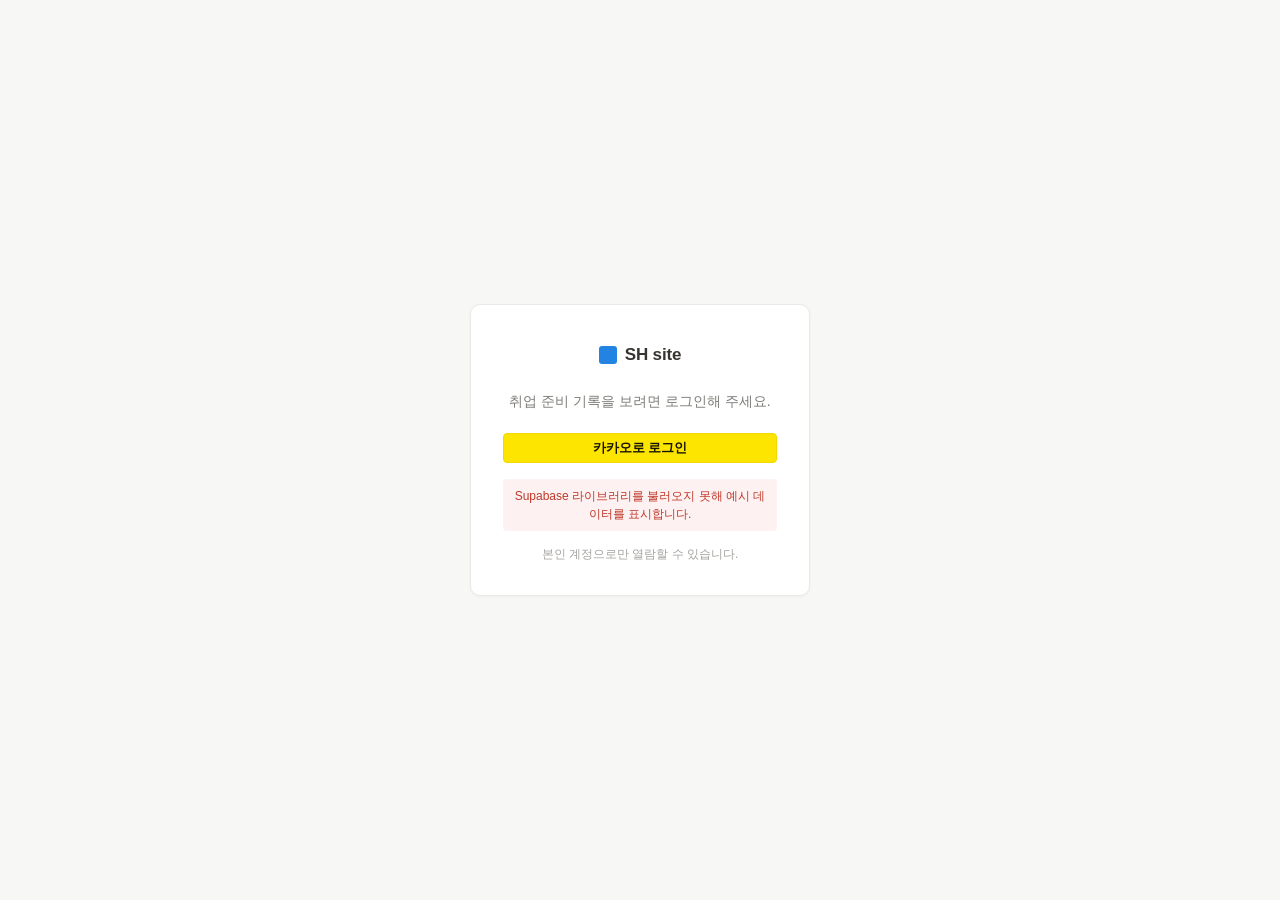
==== app.html @ 49d4a508 "Split login and site into separate pages The single-page gate did not actually hide the app: .layout" ====
<!DOCTYPE html>
<html lang="ko">
<head>
  <meta charset="UTF-8" />
  <meta name="viewport" content="width=device-width, initial-scale=1.0" />
  <title>SH site</title>
  <link rel="stylesheet" href="./assets/css/style.css" />
</head>
<body>
  <!-- 사이트 본문. 로그인하지 않은 상태로 들어오면 app.js가 로그인 페이지(./)로 되돌립니다. -->
  <div class="layout" id="layout">
    <aside class="sidebar">
      <div class="sidebar-head">
        <span class="site-mark"></span>
        <span class="site-title">SH site</span>
      </div>
      <nav class="sidebar-nav" id="nav"></nav>
      <div class="authbar" id="authbar"></div>
    </aside>

    <main class="main">
      <div class="page" id="view"></div>
    </main>
  </div>

  <!-- Supabase 연결 설정 (URL / anon key) -->
  <script src="./assets/js/supabase-config.js"></script>

  <!-- 예시 데이터: Supabase 설정 전(로컬 개발)에만 읽기 전용으로 표시됩니다 -->
  <script src="./data/companies.js"></script>
  <script src="./data/industries.js"></script>
  <script src="./data/jobs.js"></script>
  <script src="./data/goals.js"></script>

  <!-- 앱 (ES 모듈 → 로컬에서 열 때는 file:// 이 아니라 로컬 서버가 필요합니다) -->
  <script type="module" src="./assets/js/app.js"></script>
</body>
</html>
---- assets/css/style.css ----
/* =========================================================
   SH site — Notion 스타일 정적 사이트
   빌드 도구 없이 순수 CSS
   ========================================================= */

:root {
  /* 색상 (무채색 위주 — 노션 팔레트) */
  --sidebar-bg: #f7f7f5;
  --main-bg: #ffffff;
  --text: #37352f;
  --text-muted: rgba(55, 53, 47, 0.65);
  --text-faint: rgba(55, 53, 47, 0.45);
  --border: #e9e9e7;
  --border-soft: rgba(55, 53, 47, 0.09);
  --hover-bg: rgba(55, 53, 47, 0.055);
  --active-bg: rgba(55, 53, 47, 0.085);
  --accent: #2383e2;

  --radius: 4px;
  --sidebar-w: 248px;
}

* { box-sizing: border-box; }

/* display 를 지정한 요소에도 hidden 속성이 확실히 먹도록 */
[hidden] { display: none !important; }

html, body {
  margin: 0;
  padding: 0;
  height: 100%;
}

body {
  background: var(--main-bg);
  color: var(--text);
  font-family: ui-sans-serif, -apple-system, BlinkMacSystemFont, "Segoe UI",
    "Apple SD Gothic Neo", "Pretendard", "Noto Sans KR", "Malgun Gothic", sans-serif;
  font-size: 15px;
  line-height: 1.6;
  -webkit-font-smoothing: antialiased;
}

a { color: inherit; text-decoration: none; }

/* ---------------------------------------------------------
   레이아웃
   --------------------------------------------------------- */
.layout {
  display: flex;
  min-height: 100vh;
}

.sidebar {
  width: var(--sidebar-w);
  flex: 0 0 var(--sidebar-w);
  background: var(--sidebar-bg);
  border-right: 1px solid var(--border);
  padding: 12px 8px 12px;
  position: sticky;
  top: 0;
  height: 100vh;
  overflow-y: auto;
  display: flex;
  flex-direction: column;
}

.main {
  flex: 1 1 auto;
  background: var(--main-bg);
  min-width: 0;
}

.page {
  max-width: 860px;
  margin: 0 auto;
  padding: 56px 60px 120px;
}

/* ---------------------------------------------------------
   사이드바 상단 (아이콘 + 사이트 제목)
   화살표/검색창 없음. 대신 첫 메뉴까지 38px 여백.
   --------------------------------------------------------- */
.sidebar-head {
  display: flex;
  align-items: center;
  gap: 8px;
  padding: 6px 8px;
  margin-bottom: 38px;
}

.site-mark {
  width: 18px;
  height: 18px;
  flex: 0 0 18px;
  border-radius: 3px;
  background: var(--accent);
}

.site-title {
  font-size: 14px;
  font-weight: 600;
  color: var(--text);
  letter-spacing: -0.01em;
}

/* ---------------------------------------------------------
   사이드바 메뉴
   --------------------------------------------------------- */
.sidebar-nav {
  display: flex;
  flex-direction: column;
  gap: 1px;
}

.nav-item {
  display: flex;
  align-items: center;
  gap: 8px;
  padding: 6px 8px;
  border-radius: var(--radius);
  font-size: 13px;
  line-height: 1.3;
  color: var(--text-muted);
  cursor: pointer;
  user-select: none;
  white-space: nowrap;
  overflow: hidden;
  text-overflow: ellipsis;
}

.nav-item:hover { background: var(--hover-bg); }

/* 활성 상태: 강조색이 아니라 옅은 회색 배경 + 살짝 굵은 글씨 */
.nav-item.is-active {
  background: var(--active-bg);
  color: var(--text);
  font-weight: 600;
}

.nav-item .ico {
  flex: 0 0 16px;
  width: 16px;
  height: 16px;
  display: inline-flex;
  align-items: center;
  justify-content: center;
  color: var(--text-faint);
}

.nav-item.is-active .ico { color: var(--text-muted); }

.nav-item .label {
  overflow: hidden;
  text-overflow: ellipsis;
}

/* 하위 항목 (산업 분석 / 목표 관리) */
.nav-item.is-sub {
  padding-left: 30px;
  font-size: 13px;
}

.nav-item.is-sub .ico {
  flex: 0 0 14px;
  width: 14px;
  height: 14px;
}

/* ---------------------------------------------------------
   페이지 공통 요소
   --------------------------------------------------------- */
.page-label {
  font-size: 12px;
  font-weight: 500;
  letter-spacing: 0.04em;
  color: var(--text-faint);
  margin-bottom: 6px;
}

.page-title {
  font-size: 32px;
  line-height: 1.25;
  font-weight: 700;
  letter-spacing: -0.02em;
  margin: 0 0 8px;
}

.page-desc {
  color: var(--text-muted);
  font-size: 14px;
  margin: 0 0 32px;
}

/* 소제목: 본문(15px)보다 작은 글씨 */
.section-head {
  font-size: 13px;
  font-weight: 600;
  color: var(--text);
  letter-spacing: 0.01em;
  margin: 36px 0 12px;
}

.section-head.first { margin-top: 24px; }

.section-sub {
  font-size: 12px;
  color: var(--text-faint);
  margin: -8px 0 12px;
}

.divider {
  height: 1px;
  background: var(--border-soft);
  border: 0;
  margin: 32px 0;
}

.empty {
  color: var(--text-faint);
  font-size: 14px;
  padding: 24px 0;
}

.back-link {
  display: inline-flex;
  align-items: center;
  gap: 6px;
  font-size: 13px;
  color: var(--text-muted);
  padding: 4px 8px;
  margin: 0 0 16px -8px;
  border-radius: var(--radius);
}

.back-link:hover { background: var(--hover-bg); }

/* ---------------------------------------------------------
   캘린더
   --------------------------------------------------------- */
.calendar-wrap {
  border: 1px solid var(--border);
  border-radius: 6px;
  overflow: hidden;
  background: #fff;
}

.calendar-wrap iframe {
  display: block;
  width: 100%;
  height: 520px;
  border: 0;
}

/* ---------------------------------------------------------
   목표 카드 / 진행률
   --------------------------------------------------------- */
.goal-grid {
  display: grid;
  grid-template-columns: repeat(2, minmax(0, 1fr));
  gap: 12px;
}

.goal-card {
  border: 1px solid var(--border);
  border-radius: 6px;
  padding: 14px 16px 16px;
  background: #fff;
  cursor: pointer;
}

.goal-card:hover { background: #fcfcfb; }

.goal-card .card-title {
  font-size: 13px;
  font-weight: 600;
  margin-bottom: 2px;
}

.goal-card .card-meta {
  font-size: 12px;
  color: var(--text-faint);
  margin-bottom: 12px;
}

.progress-row {
  display: flex;
  align-items: center;
  gap: 10px;
}

.progress {
  flex: 1 1 auto;
  height: 6px;
  border-radius: 999px;
  background: rgba(55, 53, 47, 0.08);
  overflow: hidden;
}

.progress > span {
  display: block;
  height: 100%;
  border-radius: 999px;
  background: var(--accent);
}

.progress-value {
  flex: 0 0 auto;
  font-size: 12px;
  font-weight: 600;
  color: var(--text-muted);
  font-variant-numeric: tabular-nums;
  min-width: 34px;
  text-align: right;
}

/* Daily: 미완료 / 완료 2단 */
.goal-columns {
  display: grid;
  grid-template-columns: repeat(2, minmax(0, 1fr));
  gap: 12px 28px;
  align-items: start;
}

.goal-column { min-width: 0; }

.column-head {
  display: flex;
  align-items: center;
  gap: 6px;
  font-size: 12px;
  font-weight: 600;
  color: var(--text-faint);
  letter-spacing: 0.02em;
  margin: 0 0 8px;
  padding: 0 0 8px 2px;
  border-bottom: 1px solid var(--border);
}

.column-count {
  font-weight: 500;
  color: var(--text-faint);
  background: rgba(55, 53, 47, 0.06);
  border-radius: 999px;
  padding: 1px 7px;
  font-variant-numeric: tabular-nums;
}

/* 목표 관리 페이지 리스트 (체크리스트) */
.goal-list { display: flex; flex-direction: column; gap: 2px; }

.goal-row {
  display: flex;
  align-items: flex-start;
  gap: 10px;
  padding: 12px 10px;
  border-radius: var(--radius);
  border-bottom: 1px solid var(--border-soft);
}

.goal-row:hover { background: var(--hover-bg); }

.goal-check {
  flex: 0 0 auto;
  width: 16px;
  height: 16px;
  margin: 3px 0 0;
  accent-color: var(--accent);
  cursor: pointer;
}

.goal-check:disabled { cursor: default; opacity: 0.55; }

.goal-body { flex: 1 1 auto; min-width: 0; }

.goal-row .goal-row-top {
  display: flex;
  align-items: baseline;
  justify-content: space-between;
  gap: 12px;
}

.goal-row .goal-name {
  font-size: 14px;
  font-weight: 500;
  word-break: keep-all;
}

.goal-row .goal-controls {
  display: flex;
  gap: 4px;
  flex-shrink: 0;
  opacity: 0;
  transition: opacity 0.12s ease;
}

.goal-row:hover .goal-controls,
.goal-row:focus-within .goal-controls { opacity: 1; }

.goal-date {
  font-size: 12px;
  color: var(--text-faint);
  font-variant-numeric: tabular-nums;
  margin-top: 2px;
}

.goal-detail {
  font-size: 13px;
  color: var(--text-muted);
  line-height: 1.6;
  white-space: pre-line;
  margin: 6px 0 0;
}

/* 완료 표시 */
.goal-row.is-done .goal-name {
  text-decoration: line-through;
  color: var(--text-faint);
  font-weight: 400;
}

.goal-row.is-done .goal-detail { color: var(--text-faint); }

/* ---------------------------------------------------------
   필터 칩
   --------------------------------------------------------- */
.filters {
  display: flex;
  flex-direction: column;
  gap: 8px;
  margin: 20px 0 24px;
}

.filter-row {
  display: flex;
  align-items: center;
  gap: 6px;
  flex-wrap: wrap;
}

.filter-row .filter-label {
  font-size: 12px;
  color: var(--text-faint);
  width: 56px;
  flex: 0 0 56px;
}

.chip {
  font: inherit;
  font-size: 12px;
  line-height: 1.4;
  padding: 4px 10px;
  border-radius: 999px;
  border: 1px solid var(--border);
  background: #fff;
  color: var(--text-muted);
  cursor: pointer;
  white-space: nowrap;
}

.chip:hover { background: var(--hover-bg); }

.chip.is-on {
  background: var(--text);
  border-color: var(--text);
  color: #fff;
  font-weight: 500;
}

.result-count {
  font-size: 12px;
  color: var(--text-faint);
  margin-bottom: 8px;
}

/* ---------------------------------------------------------
   테이블
   --------------------------------------------------------- */
.table-wrap { overflow-x: auto; }

table.tbl {
  width: 100%;
  border-collapse: collapse;
  font-size: 14px;
}

table.tbl th {
  text-align: left;
  font-size: 12px;
  font-weight: 500;
  color: var(--text-faint);
  padding: 8px 10px;
  border-bottom: 1px solid var(--border);
  white-space: nowrap;
}

table.tbl td {
  padding: 10px;
  border-bottom: 1px solid var(--border-soft);
  vertical-align: top;
}

table.tbl tbody tr.clickable { cursor: pointer; }
table.tbl tbody tr.clickable:hover { background: var(--hover-bg); }

.cell-strong { font-weight: 500; }
.cell-muted { color: var(--text-muted); }

.cell-memo {
  color: var(--text-muted);
  font-size: 13px;
  max-width: 260px;
}

.nowrap { white-space: nowrap; }

/* 배지 (기본은 무채색) */
.badge {
  display: inline-block;
  font-size: 12px;
  line-height: 1.4;
  padding: 2px 8px;
  border-radius: 999px;
  background: rgba(55, 53, 47, 0.06);
  color: var(--text-muted);
  white-space: nowrap;
}

.badge.badge-on {
  background: rgba(35, 131, 226, 0.1);
  color: #1a6dbb;
}

.badge.badge-done {
  background: rgba(55, 53, 47, 0.08);
  color: var(--text-muted);
}

.badge.badge-urgent {
  background: rgba(224, 62, 62, 0.1);
  color: #c0392b;
}

.link-out {
  color: var(--accent);
  font-size: 13px;
  white-space: nowrap;
}

.link-out:hover { text-decoration: underline; }

/* ---------------------------------------------------------
   상세 페이지
   --------------------------------------------------------- */
.meta-row {
  display: flex;
  flex-wrap: wrap;
  gap: 6px;
  margin-bottom: 28px;
}

.kv {
  display: grid;
  grid-template-columns: 120px 1fr;
  gap: 6px 16px;
  font-size: 14px;
  margin: 0;
}

.kv dt {
  color: var(--text-faint);
  font-size: 13px;
}

.kv dd { margin: 0; }

.prose {
  font-size: 15px;
  color: var(--text);
  white-space: pre-line;
  margin: 0;
}

.prose.muted { color: var(--text-muted); }

.note-card {
  border: 1px solid var(--border);
  border-radius: 6px;
  padding: 14px 16px;
  margin-bottom: 10px;
}

.note-card .note-head {
  display: flex;
  align-items: center;
  gap: 8px;
  margin-bottom: 8px;
}

.note-card .note-round { font-size: 13px; font-weight: 600; }
.note-card .note-date { font-size: 12px; color: var(--text-faint); }

.note-card ul {
  margin: 0 0 10px;
  padding-left: 18px;
  font-size: 14px;
}

.note-card li { margin-bottom: 4px; }

.note-card .note-review {
  font-size: 13px;
  color: var(--text-muted);
  white-space: pre-line;
  border-top: 1px solid var(--border-soft);
  padding-top: 8px;
}

.card-link-list { display: flex; flex-direction: column; gap: 2px; }

.card-link {
  display: flex;
  align-items: center;
  justify-content: space-between;
  gap: 12px;
  padding: 12px 10px;
  border-radius: var(--radius);
  border-bottom: 1px solid var(--border-soft);
  cursor: pointer;
}

.card-link:hover { background: var(--hover-bg); }

.card-link .cl-title { font-size: 14px; font-weight: 500; }
.card-link .cl-sub { font-size: 12px; color: var(--text-faint); }

/* ---------------------------------------------------------
   로그인 화면 (게이트)
   --------------------------------------------------------- */
.gate {
  min-height: 100vh;
  display: flex;
  align-items: center;
  justify-content: center;
  padding: 24px;
  background: var(--sidebar-bg);
}

.gate-card {
  width: 100%;
  max-width: 340px;
  background: #fff;
  border: 1px solid var(--border);
  border-radius: 10px;
  padding: 36px 32px 32px;
  text-align: center;
  box-shadow: 0 1px 3px rgba(15, 15, 15, 0.04);
}

.gate-brand {
  display: flex;
  align-items: center;
  justify-content: center;
  gap: 8px;
  margin-bottom: 22px;
}

.gate-title {
  font-size: 17px;
  font-weight: 700;
  letter-spacing: -0.01em;
}

.gate-desc {
  font-size: 14px;
  color: var(--text-muted);
  margin: 0 0 20px;
  line-height: 1.6;
}

.gate-btn {
  width: 100%;
  padding: 10px 16px;
  font-size: 14px;
}

.gate-note {
  font-size: 12px;
  color: var(--text-faint);
  margin: 14px 0 0;
  line-height: 1.5;
}

.gate-error {
  color: #c0392b;
  background: rgba(224, 62, 62, 0.07);
  border-radius: var(--radius);
  padding: 8px 10px;
  margin-top: 16px;
}

/* 2단계: 환영 화면 */
.gate-welcome { padding: 40px 32px 28px; }

.gate-avatar {
  width: 56px;
  height: 56px;
  border-radius: 50%;
  object-fit: cover;
  display: block;
  margin: 0 auto 18px;
  border: 1px solid var(--border);
}

.gate-avatar-blank { background: rgba(55, 53, 47, 0.07); }

.gate-hello {
  font-size: 13px;
  color: var(--text-faint);
  margin: 0 0 4px;
}

.gate-username {
  font-size: 22px;
  font-weight: 700;
  letter-spacing: -0.02em;
  margin: 0 0 6px;
}

.gate-summary {
  font-size: 13px;
  color: var(--text-muted);
  margin: 0 0 22px;
}

.gate-link {
  display: block;
  margin: 14px auto 0;
  font: inherit;
  font-size: 12px;
  color: var(--text-faint);
  background: none;
  border: 0;
  padding: 4px;
  cursor: pointer;
  text-decoration: underline;
  text-underline-offset: 2px;
}

.gate-link:hover { color: var(--text-muted); }

/* ---------------------------------------------------------
   로그인 바 (사이드바 하단)
   --------------------------------------------------------- */
.authbar {
  margin-top: auto;
  padding: 10px 8px 4px;
  border-top: 1px solid var(--border);
  display: flex;
  flex-direction: column;
  gap: 6px;
}

.auth-note {
  font-size: 11px;
  line-height: 1.45;
  color: var(--text-faint);
  word-break: keep-all;
}

.auth-user {
  font-size: 12px;
  font-weight: 600;
  color: var(--text-muted);
  white-space: nowrap;
  overflow: hidden;
  text-overflow: ellipsis;
  padding: 0 2px;
}

/* ---------------------------------------------------------
   버튼
   --------------------------------------------------------- */
.btn {
  font: inherit;
  font-size: 13px;
  line-height: 1.4;
  padding: 5px 12px;
  border-radius: var(--radius);
  border: 1px solid var(--border);
  background: #fff;
  color: var(--text);
  cursor: pointer;
  white-space: nowrap;
}

.btn:hover { background: #f3f3f1; }
.btn:disabled { opacity: 0.5; cursor: default; }

.btn-sm { font-size: 12px; padding: 3px 9px; }
.btn-block { width: 100%; }

.btn-primary {
  background: var(--accent);
  border-color: var(--accent);
  color: #fff;
}
.btn-primary:hover { background: #1b74cc; }

.btn-quiet { color: var(--text-faint); }
.btn-quiet:hover { color: #c0392b; border-color: #e3c2c2; background: #fdf5f5; }

.btn-danger {
  background: #d64545;
  border-color: #d64545;
  color: #fff;
}
.btn-danger:hover { background: #c23b3b; }

.btn-kakao {
  background: #fee500;
  border-color: #f2d900;
  color: #191600;
  font-weight: 600;
}
.btn-kakao:hover { background: #f7dd00; }

/* ---------------------------------------------------------
   페이지 헤더 / 배너
   --------------------------------------------------------- */
.page-head {
  display: flex;
  align-items: flex-start;
  justify-content: space-between;
  gap: 16px;
}

.page-actions {
  display: flex;
  gap: 6px;
  flex-shrink: 0;
  padding-top: 22px;
}

.section-head-row {
  display: flex;
  align-items: center;
  justify-content: space-between;
  gap: 12px;
}

.section-actions { display: flex; gap: 6px; }

.title-sub {
  font-size: 18px;
  font-weight: 400;
  color: var(--text-faint);
}

.banner {
  font-size: 13px;
  color: var(--text-muted);
  background: rgba(55, 53, 47, 0.04);
  border: 1px solid var(--border);
  border-radius: 6px;
  padding: 10px 14px;
  margin-bottom: 24px;
}

.banner-warn {
  background: rgba(224, 62, 62, 0.06);
  border-color: rgba(224, 62, 62, 0.2);
  color: #a33;
}

.banner-action {
  display: flex;
  align-items: center;
  justify-content: space-between;
  gap: 12px;
  flex-wrap: wrap;
}

/* ---------------------------------------------------------
   목표 관리
   --------------------------------------------------------- */
.summary-list {
  display: flex;
  flex-direction: column;
  gap: 2px;
}

.summary-row {
  display: flex;
  align-items: center;
  gap: 20px;
  padding: 14px 10px;
  border-radius: var(--radius);
  border-bottom: 1px solid var(--border-soft);
  cursor: pointer;
}

.summary-row:hover { background: var(--hover-bg); }

.summary-row .progress-row { flex: 1 1 auto; }

.summary-name {
  flex: 0 0 150px;
  font-size: 14px;
  font-weight: 600;
  display: flex;
  flex-direction: column;
  gap: 2px;
}

.summary-sub {
  font-size: 12px;
  font-weight: 400;
  color: var(--text-faint);
}

.period-summary {
  display: flex;
  align-items: center;
  gap: 14px;
  padding: 12px 14px;
  border: 1px solid var(--border);
  border-radius: 6px;
  margin-bottom: 24px;
}

.period-summary-label {
  font-size: 12px;
  color: var(--text-faint);
  white-space: nowrap;
}

.period-summary .progress-row { flex: 1 1 auto; }

.row-actions {
  display: flex;
  gap: 4px;
  align-items: flex-start;
}

.note-head .spacer { flex: 1 1 auto; }

/* ---------------------------------------------------------
   모달
   --------------------------------------------------------- */
.modal-overlay {
  position: fixed;
  inset: 0;
  background: rgba(15, 15, 15, 0.4);
  display: flex;
  align-items: center;
  justify-content: center;
  padding: 24px;
  z-index: 100;
}

.modal {
  background: #fff;
  border-radius: 8px;
  box-shadow: 0 12px 40px rgba(15, 15, 15, 0.2);
  width: 100%;
  max-width: 520px;
  max-height: 86vh;
  overflow-y: auto;
  padding: 22px 24px 20px;
}

.modal-sm { max-width: 380px; }

.modal-title {
  font-size: 16px;
  font-weight: 600;
  margin: 0 0 18px;
}

.modal-message {
  font-size: 14px;
  margin: 0 0 18px;
  line-height: 1.5;
}

.modal-form { display: flex; flex-direction: column; gap: 14px; }

.field { display: flex; flex-direction: column; gap: 5px; }

.field-label {
  font-size: 12px;
  color: var(--text-faint);
}

.field-hint {
  font-size: 11px;
  color: var(--text-faint);
}

.field input,
.field select,
.field textarea {
  font: inherit;
  font-size: 14px;
  color: var(--text);
  background: #fff;
  border: 1px solid var(--border);
  border-radius: var(--radius);
  padding: 7px 10px;
  width: 100%;
}

.field textarea { resize: vertical; line-height: 1.55; }

.field input:focus,
.field select:focus,
.field textarea:focus {
  outline: none;
  border-color: var(--accent);
  box-shadow: 0 0 0 2px rgba(35, 131, 226, 0.15);
}

.modal-actions {
  display: flex;
  justify-content: flex-end;
  gap: 8px;
  margin-top: 4px;
}

.modal-err {
  font-size: 12px;
  color: #c0392b;
  background: rgba(224, 62, 62, 0.07);
  border-radius: var(--radius);
  padding: 8px 10px;
  margin: 0;
}

/* ---------------------------------------------------------
   토스트
   --------------------------------------------------------- */
.toast {
  position: fixed;
  right: 20px;
  bottom: 20px;
  z-index: 200;
  background: var(--text);
  color: #fff;
  font-size: 13px;
  padding: 10px 16px;
  border-radius: 6px;
  box-shadow: 0 6px 20px rgba(15, 15, 15, 0.25);
  opacity: 1;
  transition: opacity 0.35s ease;
}

.toast.is-error { background: #c0392b; }
.toast.is-out { opacity: 0; }

/* ---------------------------------------------------------
   반응형
   --------------------------------------------------------- */
@media (max-width: 860px) {
  .layout { flex-direction: column; }

  .sidebar {
    width: 100%;
    flex: none;
    height: auto;
    position: static;
    border-right: 0;
    border-bottom: 1px solid var(--border);
    padding-bottom: 12px;
  }

  .sidebar-head { margin-bottom: 20px; }

  .sidebar-nav { flex-direction: row; flex-wrap: wrap; }

  .nav-item.is-sub { padding-left: 8px; }

  .page { padding: 32px 20px 80px; }

  .goal-grid { grid-template-columns: 1fr; }

  .kv { grid-template-columns: 88px 1fr; }

  .authbar {
    margin-top: 12px;
    flex-direction: row;
    align-items: center;
    justify-content: space-between;
  }

  .authbar .btn-block { width: auto; }

  .page-head { flex-direction: column; gap: 12px; }
  .page-actions { padding-top: 0; }

  .summary-row { flex-direction: column; align-items: stretch; gap: 8px; }
  .summary-name { flex: none; }

  /* 터치 기기에서는 hover가 없으므로 수정/삭제를 항상 보이게 */
  .goal-row .goal-controls { opacity: 1; }

  .goal-columns { grid-template-columns: 1fr; gap: 24px; }
}

@media (hover: none) {
  .goal-row .goal-controls { opacity: 1; }
}
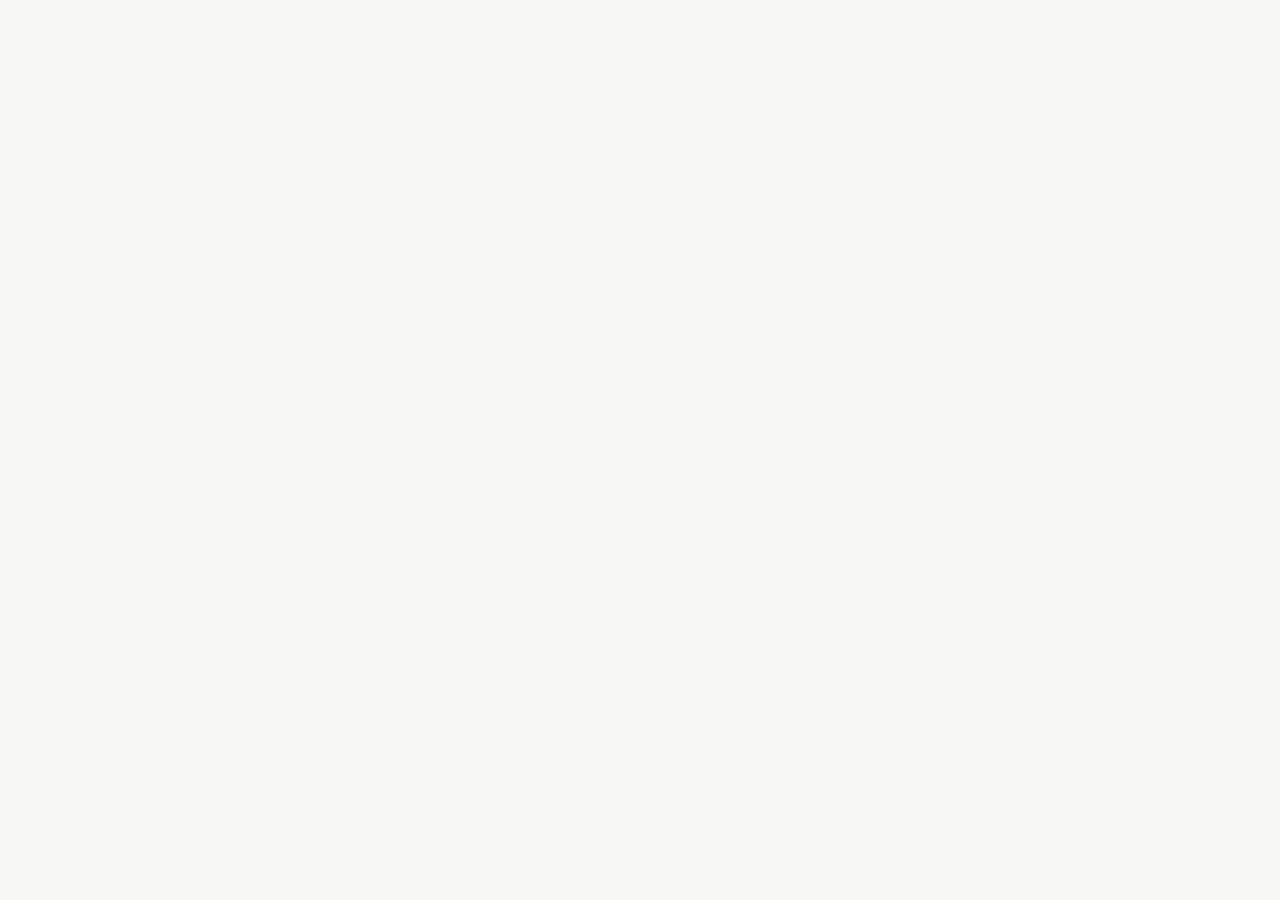
==== commit f2179f99: "프로젝트 관리 카테고리 추가 프로젝트별로 태스크를 모아 진행 상황을 확인하고, 프로젝트를 직접 추가/수정할 수 있는 "프로젝트 관리" 페이지를 추가했습니다.  - projects " ====
--- a/app.html
+++ b/app.html
@@ -31,6 +31,7 @@
   <script src="./data/industries.js"></script>
   <script src="./data/jobs.js"></script>
   <script src="./data/goals.js"></script>
+  <script src="./data/projects.js"></script>
 
   <!-- 앱 (ES 모듈 → 로컬에서 열 때는 file:// 이 아니라 로컬 서버가 필요합니다) -->
   <script type="module" src="./assets/js/app.js"></script>
--- a/assets/css/style.css
+++ b/assets/css/style.css
@@ -1110,3 +1110,58 @@
 @media (hover: none) {
   .goal-row .goal-controls { opacity: 1; }
 }
+
+/* ---------------------------------------------------------
+   프로젝트 관리
+   --------------------------------------------------------- */
+.project-card-top {
+  display: flex;
+  align-items: flex-start;
+  justify-content: space-between;
+  gap: 8px;
+}
+
+.project-card-desc {
+  font-size: 12.5px;
+  color: var(--text-muted);
+  margin: 6px 0 12px;
+  line-height: 1.5;
+  display: -webkit-box;
+  -webkit-line-clamp: 2;
+  -webkit-box-orient: vertical;
+  overflow: hidden;
+}
+
+/* 태스크 상태 / 우선순위 배지 */
+.tbadge {
+  display: inline-block;
+  font-size: 12px;
+  line-height: 1.4;
+  padding: 2px 9px;
+  border-radius: 999px;
+  font-weight: 500;
+  white-space: nowrap;
+}
+
+.tbadge.ts-todo    { background: rgba(55, 53, 47, 0.07); color: var(--text-muted); }
+.tbadge.ts-doing   { background: rgba(35, 131, 226, 0.12); color: #1a6dbb; }
+.tbadge.ts-done    { background: rgba(46, 160, 105, 0.14); color: #1f8a54; }
+.tbadge.ts-blocked { background: rgba(224, 62, 62, 0.11); color: #c0392b; }
+
+.tbadge.pr-high { background: rgba(224, 62, 62, 0.1);  color: #c0392b; }
+.tbadge.pr-mid  { background: rgba(217, 143, 30, 0.14); color: #b26a00; }
+.tbadge.pr-low  { background: rgba(55, 53, 47, 0.06);  color: var(--text-faint); }
+
+/* 상태 배지 버튼 (클릭 시 상태 순환) */
+.tbadge-btn {
+  padding: 0;
+  border: none;
+  background: none;
+  cursor: pointer;
+  font: inherit;
+}
+
+.tbadge-btn .tbadge { transition: filter 0.12s ease; }
+.tbadge-btn:hover .tbadge { filter: brightness(0.95); }
+
+.tbl tr.task-done .cell-strong { color: var(--text-faint); text-decoration: line-through; }
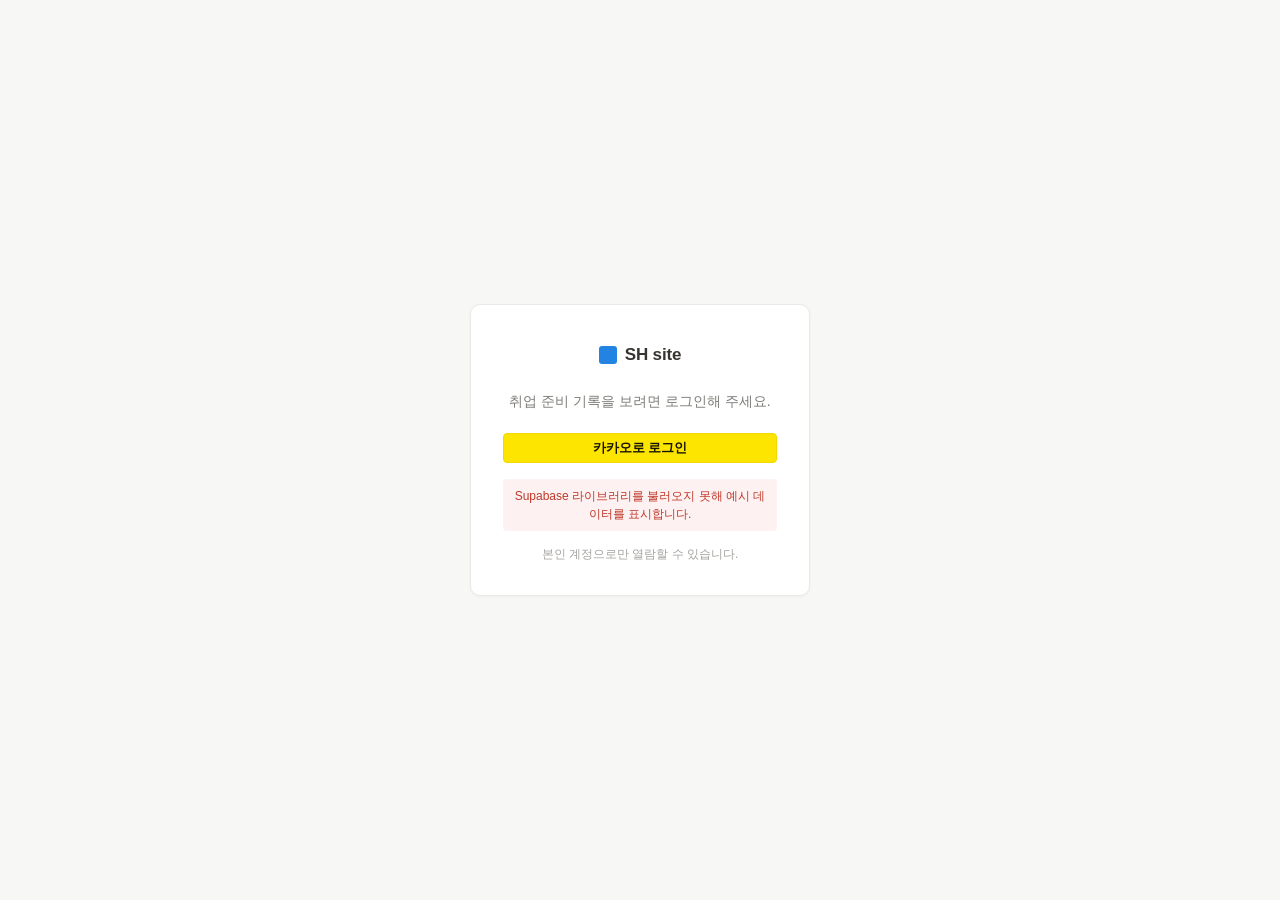
==== commit 81c933d3: "기록 카테고리 추가: 주식, 잡생각 + 아이디어 사이드바에 "기록" 그룹을 만들고 주식 / 잡생각 + 아이디어 페이지를 추가했다. 둘 다 날짜·제목·내용만 있는 기록장이고 최신 날" ====
--- a/app.html
+++ b/app.html
@@ -32,6 +32,9 @@
   <script src="./data/jobs.js"></script>
   <script src="./data/goals.js"></script>
   <script src="./data/projects.js"></script>
+  <script src="./data/sns.js"></script>
+  <script src="./data/job_postings.js"></script>
+  <script src="./data/notes.js"></script>
 
   <!-- 앱 (ES 모듈 → 로컬에서 열 때는 file:// 이 아니라 로컬 서버가 필요합니다) -->
   <script type="module" src="./assets/js/app.js"></script>
--- a/assets/css/style.css
+++ b/assets/css/style.css
@@ -1146,7 +1146,6 @@
 .tbadge.ts-todo    { background: rgba(55, 53, 47, 0.07); color: var(--text-muted); }
 .tbadge.ts-doing   { background: rgba(35, 131, 226, 0.12); color: #1a6dbb; }
 .tbadge.ts-done    { background: rgba(46, 160, 105, 0.14); color: #1f8a54; }
-.tbadge.ts-blocked { background: rgba(224, 62, 62, 0.11); color: #c0392b; }
 
 .tbadge.pr-high { background: rgba(224, 62, 62, 0.1);  color: #c0392b; }
 .tbadge.pr-mid  { background: rgba(217, 143, 30, 0.14); color: #b26a00; }
@@ -1165,3 +1164,288 @@
 .tbadge-btn:hover .tbadge { filter: brightness(0.95); }
 
 .tbl tr.task-done .cell-strong { color: var(--text-faint); text-decoration: line-through; }
+
+/* ---------------------------------------------------------
+   사이드바 그룹 구분선
+   --------------------------------------------------------- */
+.nav-group {
+  font-size: 11px;
+  font-weight: 600;
+  letter-spacing: 0.04em;
+  color: var(--text-faint);
+  text-transform: uppercase;
+  padding: 14px 8px 4px;
+}
+.nav-group:first-child { padding-top: 2px; }
+
+/* ---------------------------------------------------------
+   SNS 기획
+   --------------------------------------------------------- */
+.chip { text-decoration: none; }
+.chip-count {
+  font-variant-numeric: tabular-nums;
+  opacity: 0.6;
+  margin-left: 2px;
+}
+
+.sns-summary {
+  display: flex;
+  flex-wrap: wrap;
+  gap: 16px;
+  margin: 14px 0 18px;
+  padding: 12px 14px;
+  border: 1px solid var(--border);
+  border-radius: 6px;
+  background: #fcfcfb;
+  font-size: 13px;
+  color: var(--text-muted);
+}
+.sns-summary-item b { color: var(--text); font-variant-numeric: tabular-nums; }
+
+.sns-list .sns-row { align-items: flex-start; }
+
+.sns-index {
+  flex: 0 0 auto;
+  min-width: 20px;
+  margin-top: 2px;
+  font-size: 12px;
+  font-weight: 600;
+  color: var(--text-faint);
+  font-variant-numeric: tabular-nums;
+  text-align: right;
+}
+
+.sns-meta {
+  display: flex;
+  flex-wrap: wrap;
+  align-items: center;
+  gap: 6px;
+  margin-top: 5px;
+}
+
+.sns-date {
+  font-size: 12px;
+  color: var(--text-faint);
+  font-variant-numeric: tabular-nums;
+}
+
+.sns-conclusion {
+  font-size: 13px;
+  color: var(--text-muted);
+  line-height: 1.55;
+  margin: 6px 0 0;
+}
+
+.sns-metrics {
+  display: flex;
+  gap: 14px;
+  margin-top: 8px;
+  font-size: 12.5px;
+  color: var(--text-muted);
+  font-variant-numeric: tabular-nums;
+}
+.sns-metric { white-space: nowrap; }
+
+/* 컨셉 / 플랫폼 배지 (tbadge 기반) */
+.tbadge.sns-plat { background: rgba(55, 53, 47, 0.06); color: var(--text-muted); }
+/* 컨셉 배지 색 — 동기화된 컨셉에 등장 순서대로 순환 배정 */
+.tbadge.sns-c-1 { background: rgba(224, 62, 62, 0.11);  color: #c0392b; }
+.tbadge.sns-c-2 { background: rgba(46, 160, 105, 0.14); color: #1f8a54; }
+.tbadge.sns-c-3 { background: rgba(35, 131, 226, 0.12); color: #1a6dbb; }
+.tbadge.sns-c-4 { background: rgba(142, 68, 173, 0.13); color: #7d3c98; }
+.tbadge.sns-c-5 { background: rgba(217, 143, 30, 0.14); color: #b26a00; }
+.tbadge.sns-c-6 { background: rgba(20, 160, 170, 0.14); color: #0f8b93; }
+
+.sns-row.is-done .goal-name { text-decoration: none; color: var(--text); }
+
+
+/* ---------------------------------------------------------
+   채용공고 — 공고 피드 / 관심 공고 탭
+   --------------------------------------------------------- */
+.jobs-tabs {
+  display: flex;
+  gap: 4px;
+  margin: 4px 0 18px;
+  border-bottom: 1px solid var(--border);
+}
+
+.jobs-tab {
+  padding: 8px 12px;
+  font-size: 13.5px;
+  color: var(--text-muted);
+  border-bottom: 2px solid transparent;
+  margin-bottom: -1px;
+  text-decoration: none;
+}
+.jobs-tab:hover { color: var(--text); }
+.jobs-tab.is-on { color: var(--text); font-weight: 600; border-bottom-color: var(--text); }
+
+.posting-title { color: var(--text); font-weight: 500; text-decoration: none; }
+.posting-title:hover { text-decoration: underline; }
+.posting-tags { display: flex; flex-wrap: wrap; gap: 4px; margin-top: 5px; }
+.posting-sub { font-size: 12px; color: var(--text-faint); margin-top: 2px; }
+.saved-mark { font-size: 12.5px; color: #b26a00; }
+
+/* ---------------------------------------------------------
+   프로젝트 상세 — 상태별 태스크 보드 (진행 전 | 진행 중 | 완료)
+   --------------------------------------------------------- */
+.task-board {
+  display: grid;
+  grid-template-columns: repeat(3, minmax(0, 1fr));
+  gap: 14px;
+  align-items: start;
+}
+
+.task-col {
+  background: var(--sidebar-bg);
+  border-radius: 12px;
+  padding: 12px;
+  min-height: 160px;
+}
+
+.task-col-head {
+  display: flex;
+  align-items: center;
+  gap: 6px;
+  font-size: 13px;
+  font-weight: 600;
+  margin: 2px 4px 12px;
+}
+
+.task-card {
+  background: #fff;
+  border: 1px solid var(--border);
+  border-radius: 10px;
+  padding: 12px 13px 10px;
+  margin-bottom: 8px;
+}
+.task-card:hover { border-color: rgba(55, 53, 47, 0.2); }
+
+.task-card-title {
+  font-size: 14px;
+  font-weight: 500;
+  line-height: 1.45;
+  word-break: keep-all;
+}
+.task-card.is-done .task-card-title { color: var(--text-faint); text-decoration: line-through; }
+
+.task-card-meta {
+  display: flex;
+  flex-wrap: wrap;
+  align-items: center;
+  gap: 6px;
+  margin-top: 8px;
+}
+
+.task-due { font-size: 12px; color: var(--text-muted); font-variant-numeric: tabular-nums; }
+.task-due.is-urgent { color: #c0392b; font-weight: 500; }
+
+.task-card-memo {
+  font-size: 12.5px;
+  color: var(--text-muted);
+  line-height: 1.5;
+  margin: 8px 0 0;
+  white-space: pre-line;
+  word-break: break-word;
+}
+
+.task-card-actions {
+  display: flex;
+  align-items: center;
+  gap: 2px;
+  margin-top: 10px;
+  padding-top: 8px;
+  border-top: 1px solid var(--border-soft);
+}
+.task-card-actions .spacer { flex: 1; }
+
+.task-col-add {
+  width: 100%;
+  padding: 8px;
+  border: 1px dashed rgba(55, 53, 47, 0.18);
+  border-radius: 10px;
+  background: none;
+  color: var(--text-faint);
+  font: inherit;
+  font-size: 12.5px;
+  cursor: pointer;
+}
+.task-col-add:hover { background: var(--hover-bg); color: var(--text-muted); }
+
+.task-col-empty { font-size: 12.5px; color: var(--text-faint); padding: 8px 4px; }
+
+@media (max-width: 860px) {
+  .task-board { grid-template-columns: 1fr; }
+}
+
+.task-status-select {
+  height: 26px;
+  padding: 0 24px 0 8px;
+  font: inherit;
+  font-size: 12px;
+  color: var(--text-muted);
+  border: 1px solid var(--border);
+  border-radius: 6px;
+  background-color: #fff;
+  cursor: pointer;
+}
+.task-status-select:hover { border-color: rgba(55, 53, 47, 0.25); color: var(--text); }
+
+/* 지원 회사: 최종 합격 배지 */
+.badge.badge-pass { background: rgba(46, 160, 105, 0.14); color: #1f8a54; }
+
+/* 홈: 프로젝트 상태별 묶음 */
+.home-proj-group { margin-bottom: 16px; }
+.home-proj-head { display: flex; align-items: center; gap: 6px; margin: 0 0 6px; }
+.section-link { color: inherit; text-decoration: none; }
+.section-link:hover { text-decoration: underline; }
+
+/* 사이드바: 하위 페이지가 있는 카테고리의 펼침 표시 */
+.nav-caret {
+  margin-left: auto;
+  font-size: 10px;
+  color: var(--text-faint);
+  transition: transform 0.12s ease;
+}
+.nav-caret.is-open { transform: rotate(90deg); }
+
+/* ---------------------------------------------------------
+   기록 노트 (주식 / 잡생각 + 아이디어)
+   --------------------------------------------------------- */
+.note-list { display: flex; flex-direction: column; gap: 10px; }
+
+.note-item {
+  border: 1px solid var(--border);
+  border-radius: 10px;
+  padding: 14px 16px;
+  background: #fff;
+}
+
+.note-item-top {
+  display: flex;
+  align-items: baseline;
+  gap: 10px;
+}
+
+.note-item-date {
+  flex: 0 0 auto;
+  font-size: 12px;
+  color: var(--text-faint);
+  font-variant-numeric: tabular-nums;
+}
+
+.note-item-title { font-size: 14.5px; font-weight: 600; flex: 1; min-width: 0; word-break: keep-all; }
+
+.note-item .goal-controls { opacity: 0; transition: opacity 0.12s ease; display: flex; gap: 4px; }
+.note-item:hover .goal-controls, .note-item:focus-within .goal-controls { opacity: 1; }
+
+.note-item-body {
+  font-size: 13.5px;
+  color: var(--text-muted);
+  line-height: 1.65;
+  white-space: pre-line;
+  word-break: break-word;
+  margin: 8px 0 0;
+}
+
+@media (hover: none) { .note-item .goal-controls { opacity: 1; } }
